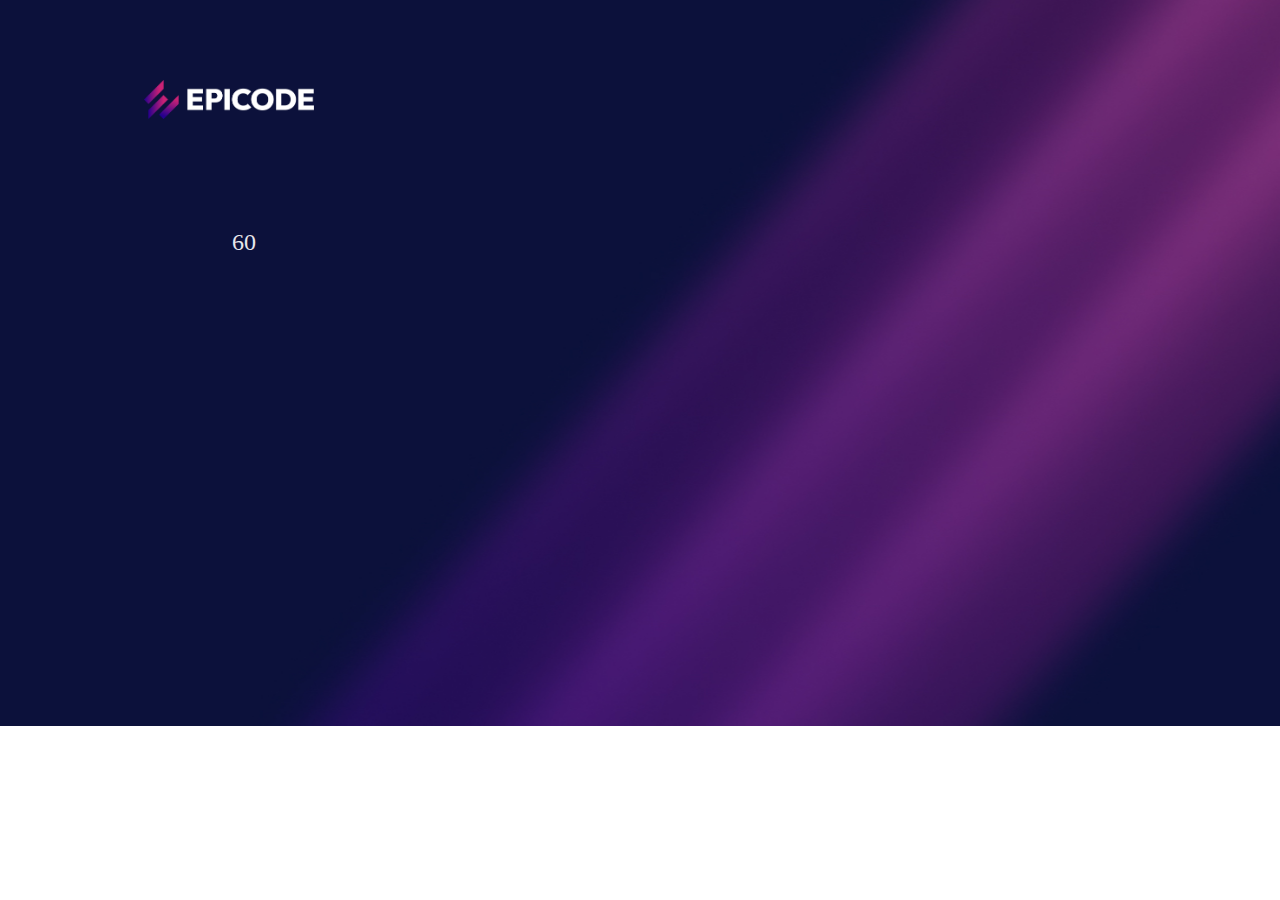
==== Benchmark.html @ cf85edc3 "edited" ====
<!DOCTYPE html>
<html lang="en">
  <head>
    <meta charset="UTF-8" />
    <meta name="viewport" content="width=device-width, initial-scale=1.0" />
    <link rel="stylesheet" href="assets/css/reset.css" />
    <link rel="stylesheet" href="assets/css/styleBench.css" />
    <link rel="stylesheet" href="assets/css/style.css" />
    <title>Benchmark Page</title>
  </head>
  <body>
    <div id="cont-img">
      <img src="assets/img/epicode_logo.png" />
      <div id="timer-container">
        <div id="timer">60</div>
        <div id="pie-chart"></div>
      </div>
    </div>

    <div id="question"></div>
    <div id="answer"></div>

    <div id="questionContainer"></div>
    <script src="Benchmark.js"></script>
  </body>
</html>
---- assets/css/styleBench.css ----
@import url('https://fonts.googleapis.com/css2?family=Inter:wght@100..900&display=swap');
@import url('https://fonts.googleapis.com/css2?family=Outfit:wght@100..900&display=swap');

body {
  background-image: url('../img/bg.jpg');
  background-size: 100% 100%;
  background-repeat: no-repeat;

  width: 100%;
  height: 100%;
}

h1 {
  color: #e7e7eb;
  font-weight: 700;
  font-size: 2em;
  text-align: center;
  margin-top: 80px;
}

#cont-img {
  margin-left: 9em;
  margin-top: 5em;
  display: inline-block;
}

#cont-img img {
  width: 15%;
}

.question {
  width: 43%;
  margin-left: auto;
  margin-right: auto;
  margin-top: 15em;
}

.question h1 {
  text-align: center;
  color: white;
  font-family: 'Outfit';
  font-style: normal;
  font-weight: 400;
  font-size: 68px;
}

.question span {
  font-weight: 700;
}

.conteiner-answeer {
  border: top 5px solid white;
  padding: 10px 20px;
  background: rgba(255, 255, 255, 0.1);
  color: white;
  border: 1px solid;
  border-radius: 30px;
  cursor: pointer;
  font-size: large;
  width: 25em;
  font-weight: bold;
  height: 5em;
  margin-left: 3em;
  margin-bottom: 1em;
}

#answer {
  margin-top: 6em;
  text-align: center;
}
#questionContainer {
  text-align: center;
  font-family: 'Outfit';
  color: white;
  font-size: 2em;
  margin-top: 10em;
  padding-bottom: 2em;
}
#questionContainer span {
  color: #900080;
}

#timer-container {
  position: relative;
  width: 200px;
  height: 200px;
}

#timer {
  color: #e7e7eb;
  position: absolute;
  top: 50%;
  left: 50%;
  transform: translate(-50%, -50%);
  font-size: 24px;
  z-index: 1;
}

#pie-chart {
  width: 100px;
  height: 100px;
  position: relative;
  margin-top: 20px;
}

#pie-chart svg {
  position: absolute;
  width: 100%;
  height: 100%;
}

#pie-chart .slice {
  fill: none;
  stroke-width: 8;
  stroke-linecap: round;
  stroke: #3498db;
}
---- assets/css/style.css ----
@import url('https://fonts.googleapis.com/css2?family=Inter:wght@100..900&display=swap');
@import url('https://fonts.googleapis.com/css2?family=Outfit:wght@100..900&display=swap');

body {
  background-image: url('../img/bg.jpg');
  background-size: 100% 100%;
  background-repeat: no-repeat;
  box-sizing: border-box;
}

#cont-img {
  margin-left: 9em;
  margin-top: 5em;
  display: inline-block;
}

#cont-img img {
  width: 15%;
}

h1 {
  font-family: 'Outfit';
}

p,
ul,
li,
ol,
h2,
h3,
h4,
a {
  font-family: 'inter';
}
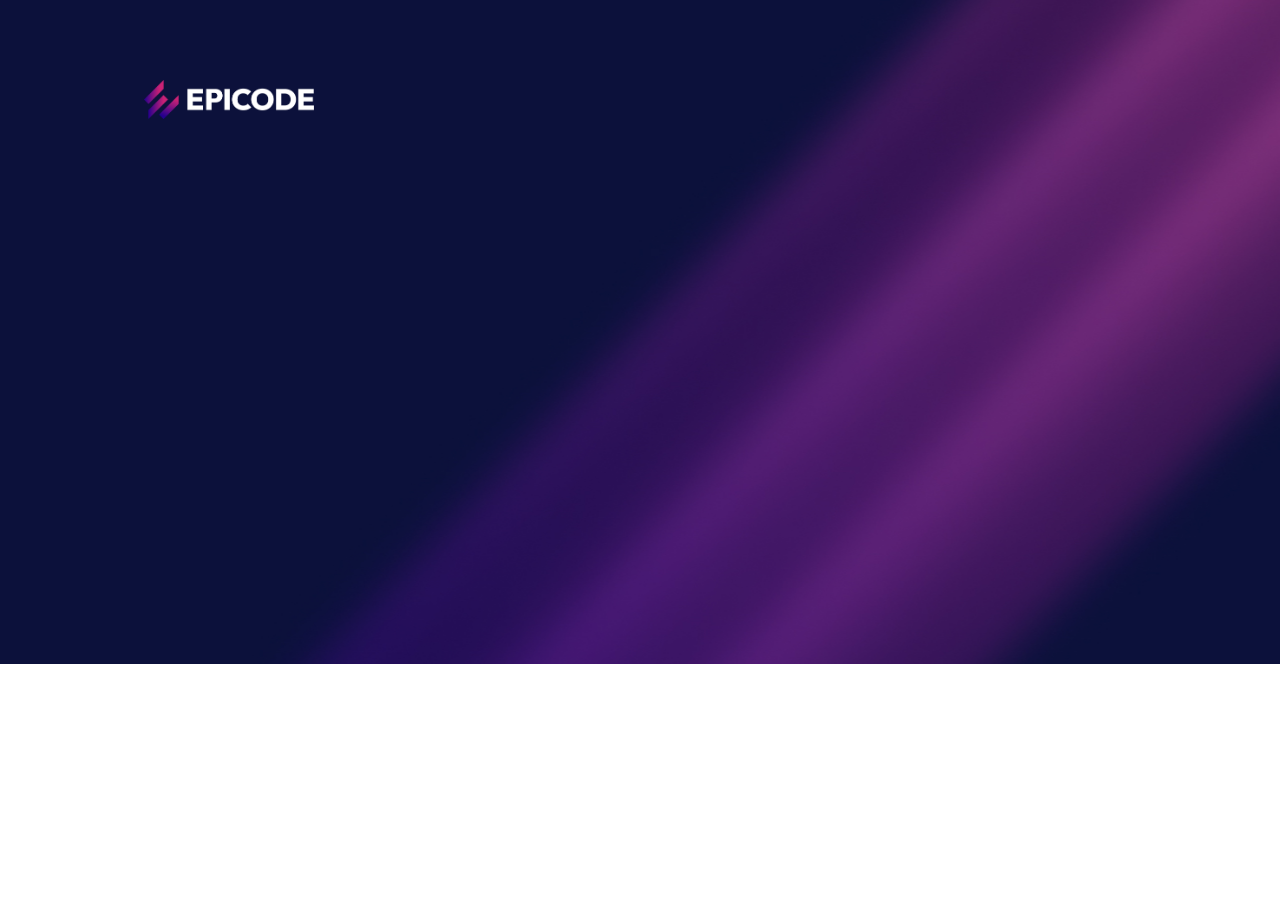
==== commit 33cdb97d: "edited buttons and timer" ====
--- a/Benchmark.html
+++ b/Benchmark.html
@@ -12,7 +12,7 @@
     <div id="cont-img">
       <img src="assets/img/epicode_logo.png" />
       <div id="timer-container">
-        <div id="timer">60</div>
+        <div id="timer"></div>
         <div id="pie-chart"></div>
       </div>
     </div>
--- a/assets/css/styleBench.css
+++ b/assets/css/styleBench.css
@@ -49,7 +49,7 @@
 }
 
 .conteiner-answeer {
-  border: top 5px solid white;
+  border-top-width: thick;
   padding: 10px 20px;
   background: rgba(255, 255, 255, 0.1);
   color: white;
@@ -67,6 +67,8 @@
 #answer {
   margin-top: 6em;
   text-align: center;
+  margin-right: 300px;
+  margin-left: 300px;
 }
 #questionContainer {
   text-align: center;
@@ -115,3 +117,14 @@
   stroke-linecap: round;
   stroke: #3498db;
 }
+
+button:hover {
+  background-color: #c3008e;
+  box-shadow: rgba(0, 0, 0, 0.35) 0px -50px 36px -28px inset;
+}
+
+#timer-container {
+  float: right;
+  width: 300px;
+  font-family: 'Outfit';
+}
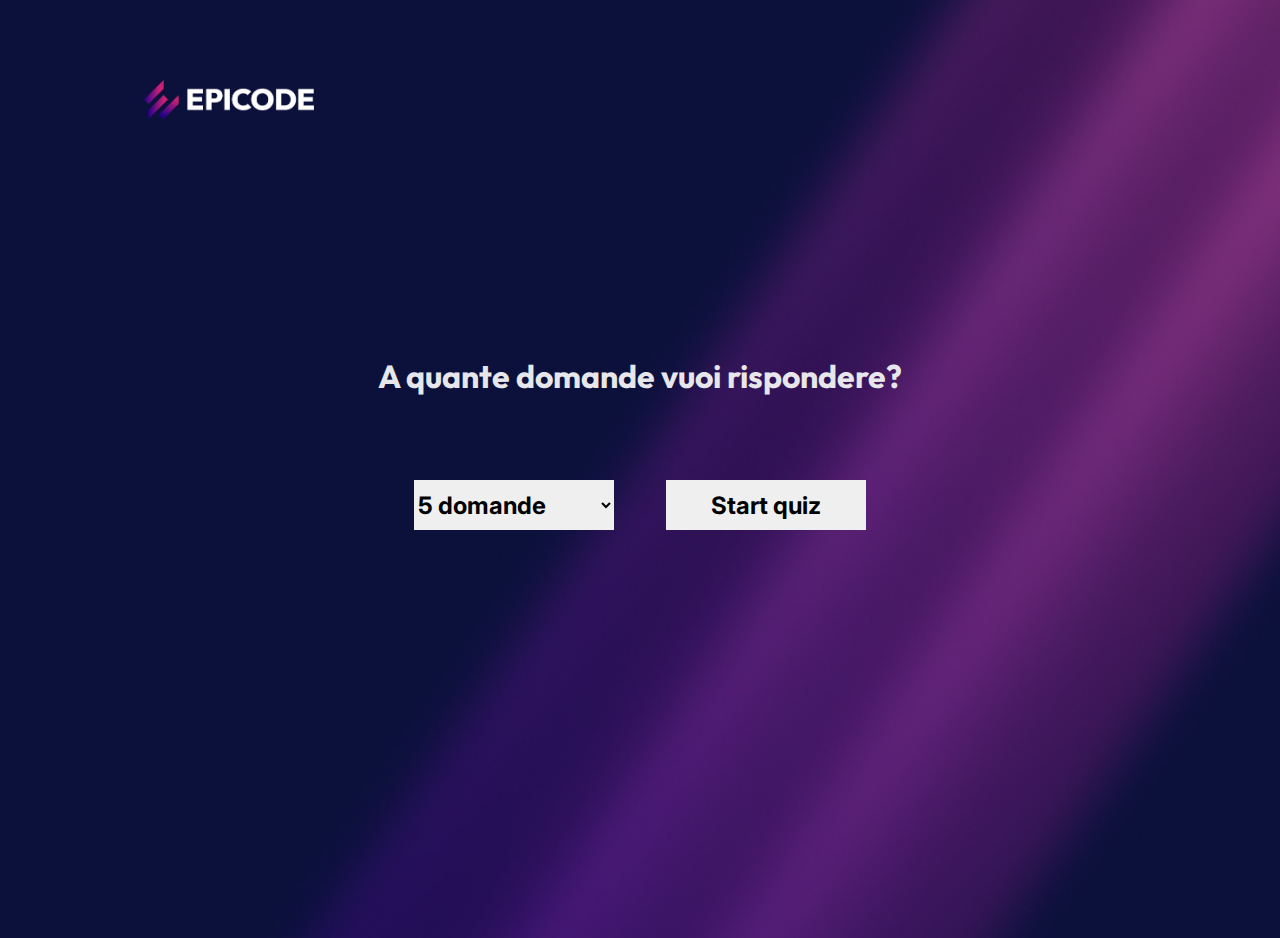
==== commit d00e321f: "edit" ====
--- a/Benchmark.html
+++ b/Benchmark.html
@@ -16,7 +16,14 @@
         <div id="pie-chart"></div>
       </div>
     </div>
-
+    <div id="menu">
+      <h1>A quante domande vuoi rispondere?</h1>
+      <select id="tendina">
+        <option value="5">5 domande</option>
+        <option value="10">10 domande</option>
+      </select>
+      <button id="menuBtn" onclick="startQuiz()">Start quiz</button>
+    </div>
     <div id="question"></div>
     <div id="answer"></div>
 
--- a/assets/css/styleBench.css
+++ b/assets/css/styleBench.css
@@ -6,8 +6,7 @@
   background-size: 100% 100%;
   background-repeat: no-repeat;
 
-  width: 100%;
-  height: 100%;
+  min-height: 100vh ;
 }
 
 h1 {
@@ -16,8 +15,13 @@
   font-size: 2em;
   text-align: center;
   margin-top: 80px;
+  
 }
 
+
+#menu h1{
+  margin-bottom:2em;
+}
 #cont-img {
   margin-left: 9em;
   margin-top: 5em;
@@ -103,10 +107,10 @@
   height: 100px;
   position: relative;
   margin-top: 20px;
+  display:none;
 }
 
 #pie-chart svg {
-  position: absolute;
   width: 100%;
   height: 100%;
 }
@@ -123,6 +127,20 @@
   box-shadow: rgba(0, 0, 0, 0.35) 0px -50px 36px -28px inset;
 }
 
+#menuBtn,#tendina{
+  font-family: 'Inter', sans-serif;
+  font-weight: 700;
+  font-size: 1.5em;
+  width: 200px;
+  height: 50px; 
+  margin:1em;
+  border:none;
+}
+
+#menu{
+  text-align: center  ;
+}
+
 #timer-container {
   float: right;
   width: 300px;
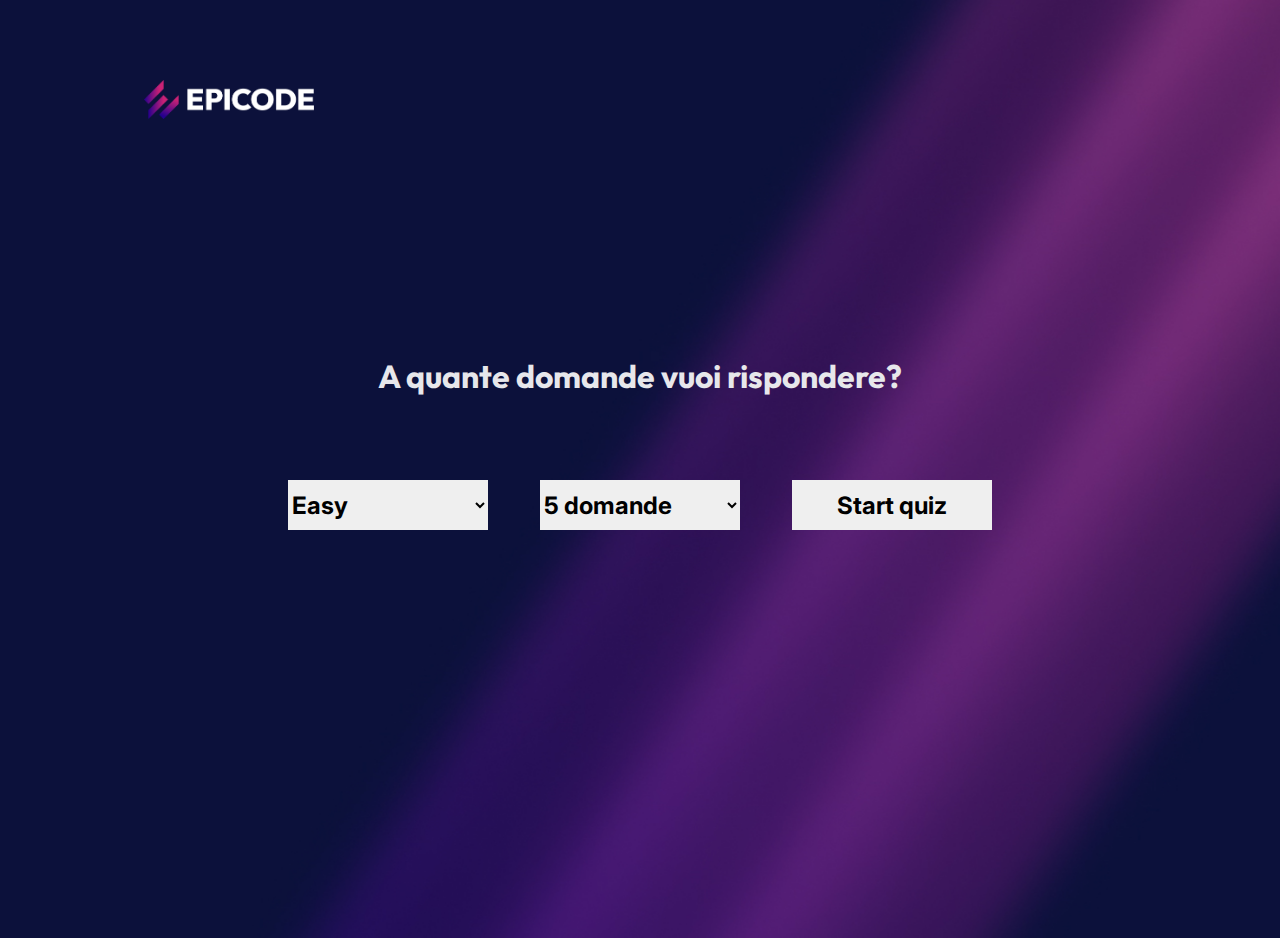
==== commit dcaee300: "imported opentdb and edited" ====
--- a/Benchmark.html
+++ b/Benchmark.html
@@ -18,9 +18,17 @@
     </div>
     <div id="menu">
       <h1>A quante domande vuoi rispondere?</h1>
+      <select id="difficolta">
+        <option value="easy">Easy</option>
+        <option value="medium">Medium</option>
+        <option value="hard">Difficult</option>
+      </select>
       <select id="tendina">
         <option value="5">5 domande</option>
         <option value="10">10 domande</option>
+        <option value="15">15 domande</option>
+        <option value="20">20 domande</option>
+        <option value="30">30 domande</option>
       </select>
       <button id="menuBtn" onclick="startQuiz()">Start quiz</button>
     </div>
--- a/assets/css/styleBench.css
+++ b/assets/css/styleBench.css
@@ -6,7 +6,7 @@
   background-size: 100% 100%;
   background-repeat: no-repeat;
 
-  min-height: 100vh ;
+  min-height: 100vh;
 }
 
 h1 {
@@ -15,12 +15,10 @@
   font-size: 2em;
   text-align: center;
   margin-top: 80px;
-  
 }
 
-
-#menu h1{
-  margin-bottom:2em;
+#menu h1 {
+  margin-bottom: 2em;
 }
 #cont-img {
   margin-left: 9em;
@@ -107,7 +105,7 @@
   height: 100px;
   position: relative;
   margin-top: 20px;
-  display:none;
+  display: none;
 }
 
 #pie-chart svg {
@@ -127,18 +125,20 @@
   box-shadow: rgba(0, 0, 0, 0.35) 0px -50px 36px -28px inset;
 }
 
-#menuBtn,#tendina{
+#menuBtn,
+#tendina,
+#difficolta {
   font-family: 'Inter', sans-serif;
   font-weight: 700;
   font-size: 1.5em;
   width: 200px;
-  height: 50px; 
-  margin:1em;
-  border:none;
+  height: 50px;
+  margin: 1em;
+  border: none;
 }
 
-#menu{
-  text-align: center  ;
+#menu {
+  text-align: center;
 }
 
 #timer-container {
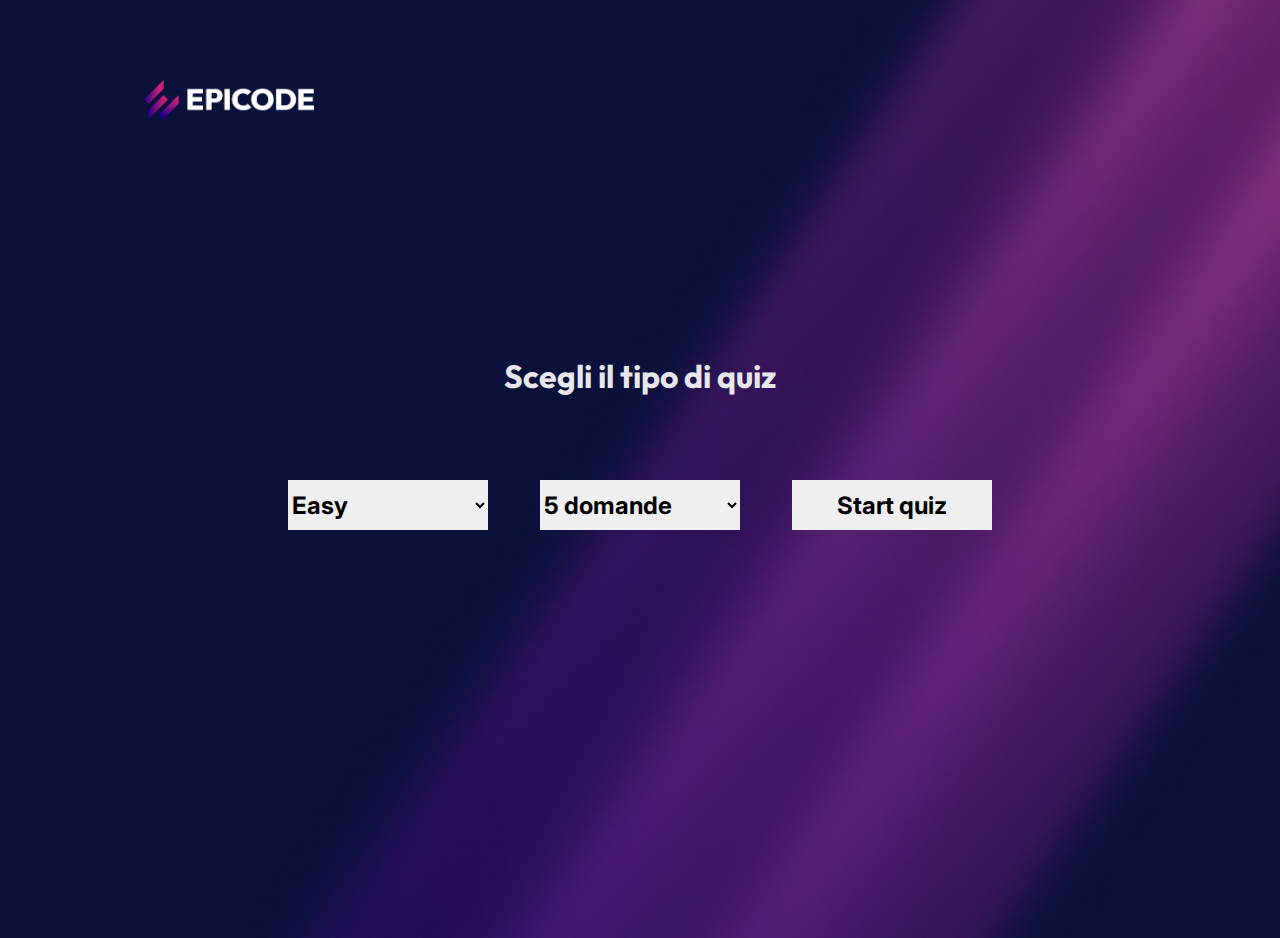
==== commit d4c98b2c: "added difficulty" ====
--- a/Benchmark.html
+++ b/Benchmark.html
@@ -17,7 +17,7 @@
       </div>
     </div>
     <div id="menu">
-      <h1>A quante domande vuoi rispondere?</h1>
+      <h1>Scegli il tipo di quiz</h1>
       <select id="difficolta">
         <option value="easy">Easy</option>
         <option value="medium">Medium</option>
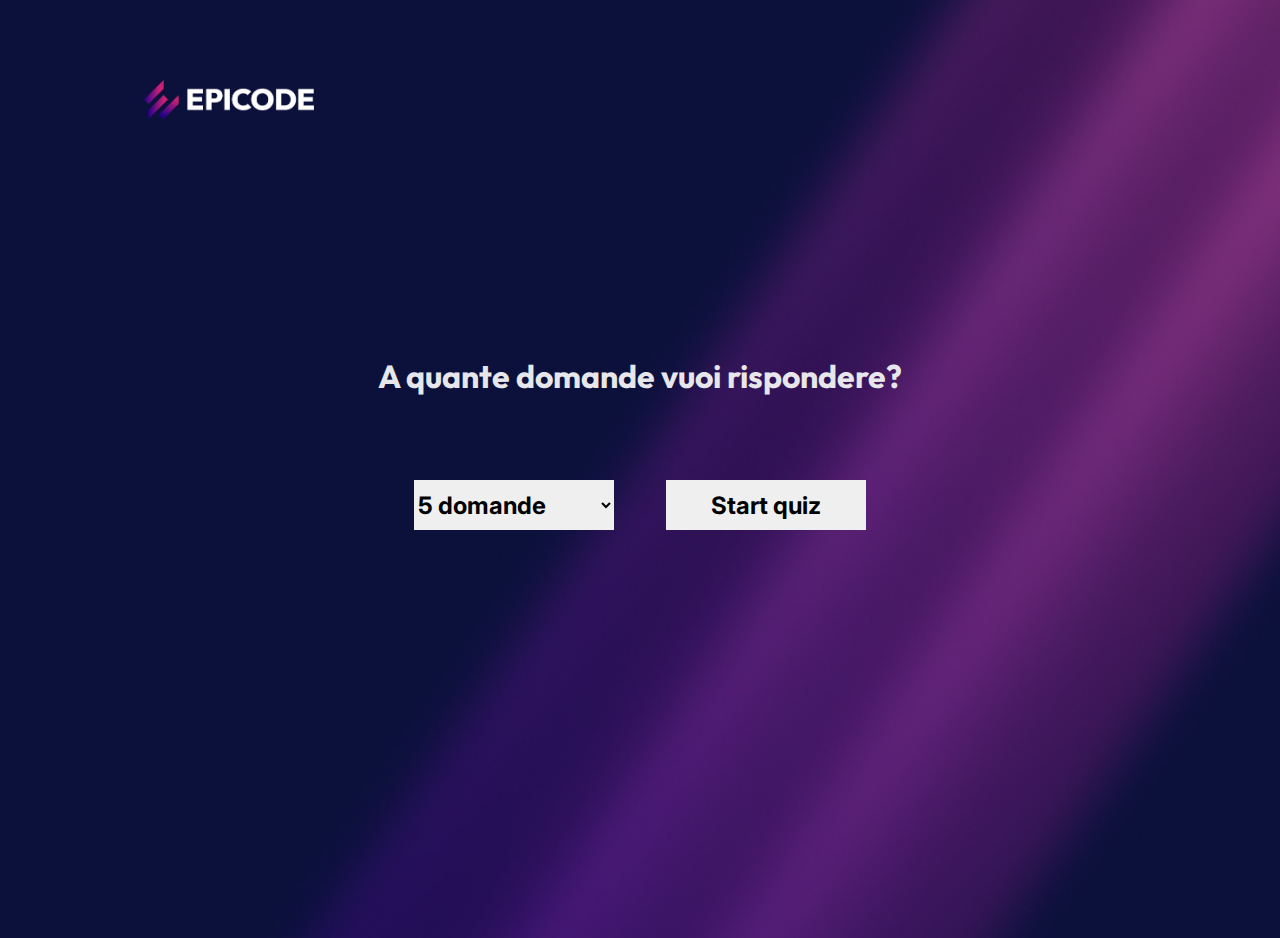
==== commit db32878a: "edit btn" ====
--- a/Benchmark.html
+++ b/Benchmark.html
@@ -17,18 +17,13 @@
       </div>
     </div>
     <div id="menu">
-      <h1>Scegli il tipo di quiz</h1>
-      <select id="difficolta">
-        <option value="easy">Easy</option>
-        <option value="medium">Medium</option>
-        <option value="hard">Difficult</option>
-      </select>
+      <h1>A quante domande vuoi rispondere?</h1>
       <select id="tendina">
         <option value="5">5 domande</option>
         <option value="10">10 domande</option>
         <option value="15">15 domande</option>
         <option value="20">20 domande</option>
-        <option value="30">30 domande</option>
+        <option value="3  0">30 domande</option>
       </select>
       <button id="menuBtn" onclick="startQuiz()">Start quiz</button>
     </div>
--- a/assets/css/styleBench.css
+++ b/assets/css/styleBench.css
@@ -11,6 +11,22 @@
 
 h1 {
   color: #e7e7eb;
+  font-weight: 700;
+  font-size: 2em;
+  text-align: center;
+  margin-top: 80px;
+}
+
+h2 {
+  color: green;
+  font-weight: 700;
+  font-size: 2em;
+  text-align: center;
+  margin-top: 80px;
+}
+
+h3 {
+  color: red;
   font-weight: 700;
   font-size: 2em;
   text-align: center;
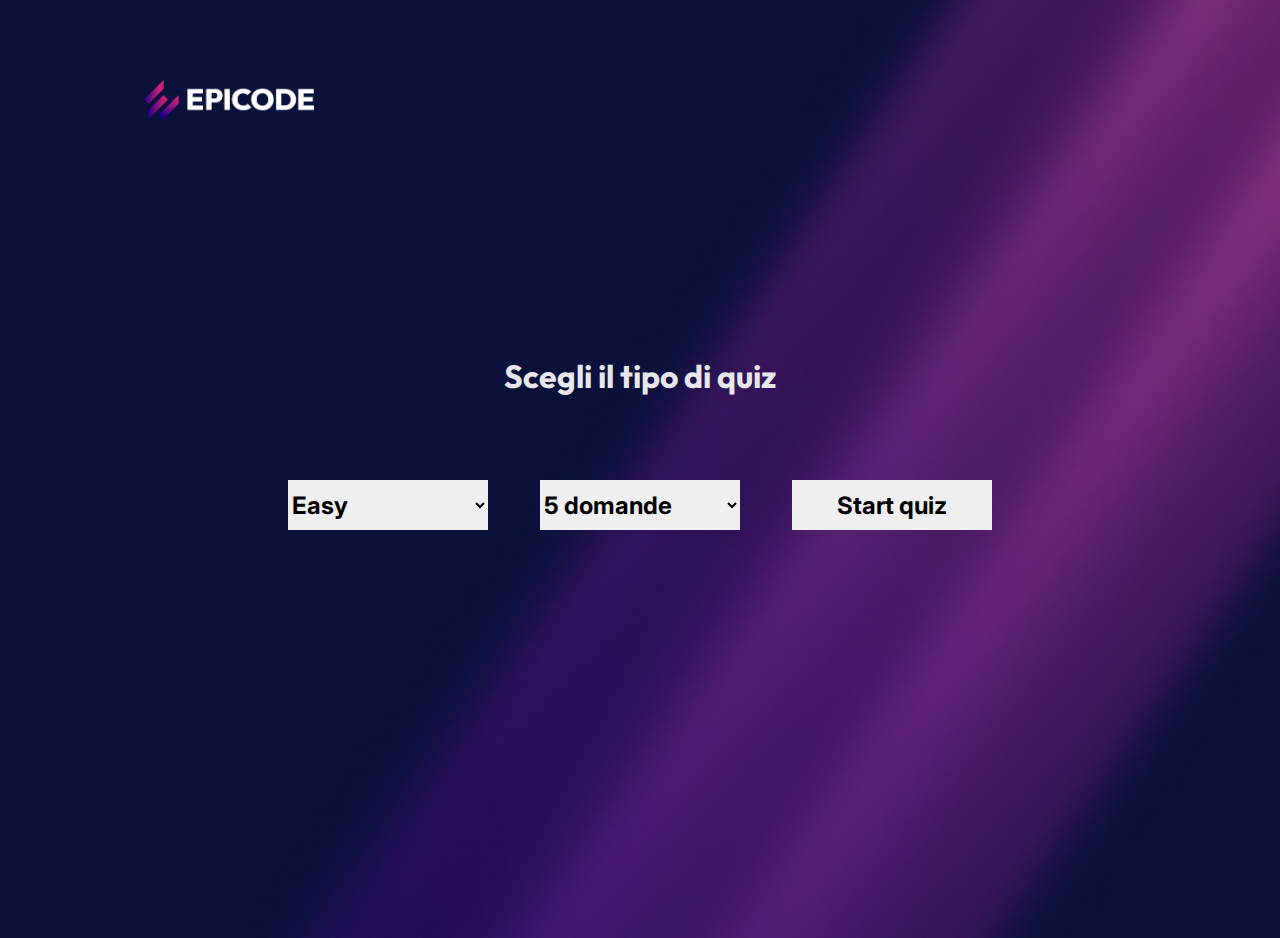
==== commit e2c62836: "edit bech e result" ====
--- a/Benchmark.html
+++ b/Benchmark.html
@@ -17,13 +17,18 @@
       </div>
     </div>
     <div id="menu">
-      <h1>A quante domande vuoi rispondere?</h1>
+      <h1>Scegli il tipo di quiz</h1>
+      <select id="difficolta">
+        <option value="easy">Easy</option>
+        <option value="medium">Medium</option>
+        <option value="hard">Difficult</option>
+      </select>
       <select id="tendina">
         <option value="5">5 domande</option>
         <option value="10">10 domande</option>
         <option value="15">15 domande</option>
         <option value="20">20 domande</option>
-        <option value="3  0">30 domande</option>
+        <option value="30">30 domande</option>
       </select>
       <button id="menuBtn" onclick="startQuiz()">Start quiz</button>
     </div>
